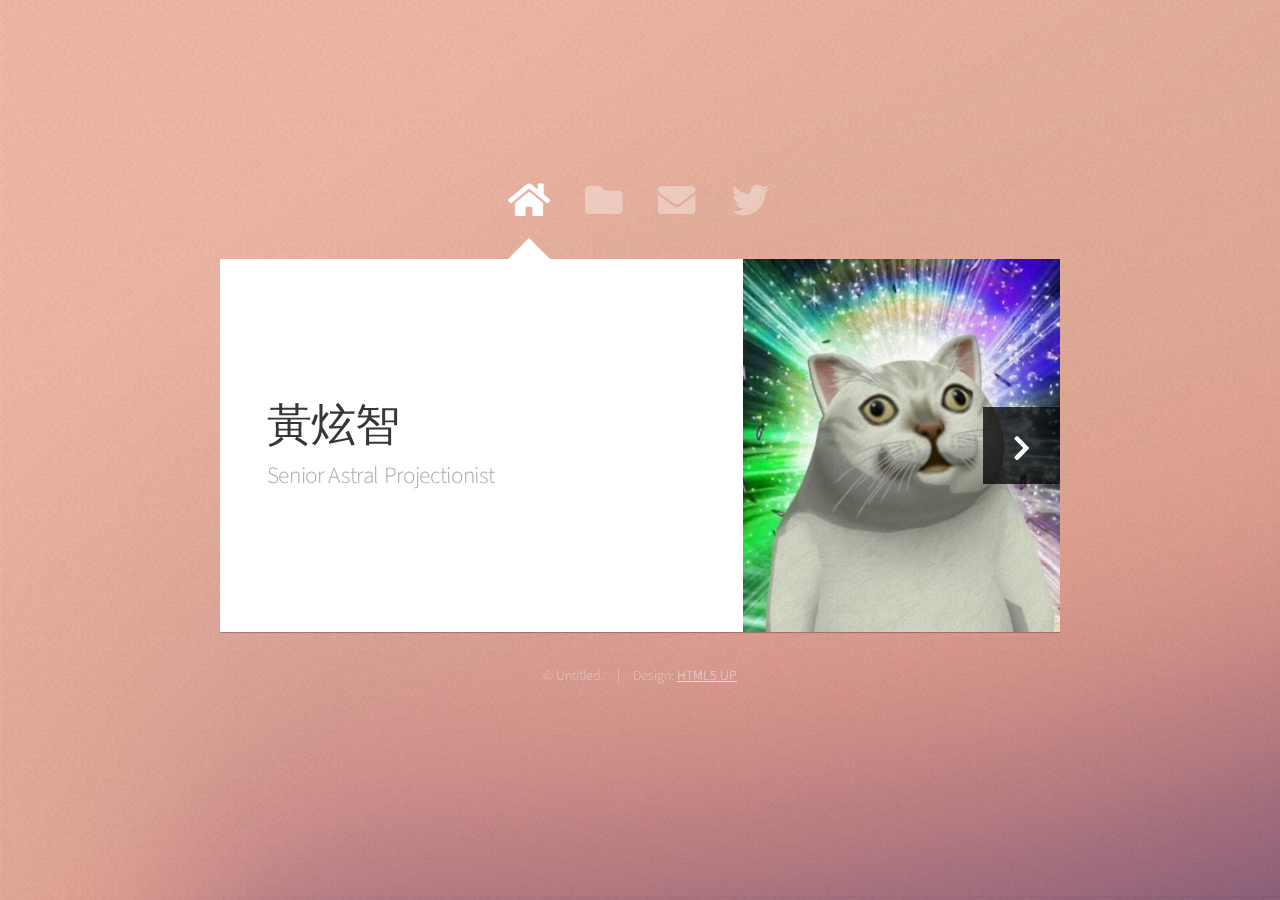
==== profile/index.html @ 64b58945 "First commit" ====
<!DOCTYPE HTML>
<html>
	<head>
		<title>Web Fundamentals Workshop</title>
		<meta charset="utf-8" />
		<meta name="viewport" content="width=device-width, initial-scale=1, user-scalable=no" />
		<link rel="stylesheet" href="assets/css/main.css" />
		<noscript><link rel="stylesheet" href="assets/css/noscript.css" /></noscript>
	</head>
	<body class="is-preload">

		<!-- Wrapper-->
			<div id="wrapper">

				<!-- Nav -->
					<nav id="nav">
						<a href="#" class="icon solid fa-home"><span>Home</span></a>
						<a href="#work" class="icon solid fa-folder"><span>Work</span></a>
						<a href="#contact" class="icon solid fa-envelope"><span>Contact</span></a>
						<a href="https://twitter.com/ajlkn" class="icon brands fa-twitter"><span>Twitter</span></a>
					</nav>

				<!-- Main -->
					<div id="main">

						<!-- Me -->
							<article id="home" class="panel intro">
								<header>
									<h1>黃炫智</h1>
									<p>Senior Astral Projectionist</p>
								</header>
								<a href="#work" class="jumplink pic">
									<span class="arrow icon solid fa-chevron-right"><span>See my work</span></span>
									<img src="images/a17e96b7884bba60c0a2cf9b27f8ee48.jpg" alt="" />
								</a>
							</article>

						<!-- Work -->
							<article id="work" class="panel">
								<header>
									<h2>Work</h2>
								</header>
								<p>
									Phasellus enim sapien, blandit ullamcorper elementum eu, condimentum eu elit.
									Vestibulum ante ipsum primis in faucibus orci luctus et ultrices posuere cubilia
									luctus elit eget interdum.
								</p>
								<section>
									<div class="row">
										<div class="col-4 col-6-medium col-12-small">
											<a href="https://1081322.github.io/Nate/HTML+CSS%E6%8E%92%E7%89%88%E7%B7%B4%E7%BF%92/#work" class="image fit"><img src="images/html1.png.jpg" alt=""></a>
										</div>
										<div class="col-4 col-6-medium col-12-small">
											<a href="https://1081322.github.io/Nate/%E6%99%9A%E9%A4%90%E5%90%83%E4%BB%80%E9%BA%BC/#work" class="image fit"><img src="images/diner.png.jpg" alt=""></a>
										</div>
										<div class="col-4 col-6-medium col-12-small">
											<a href="https://1081322.github.io/Nate/HTML+CSS%E6%8E%92%E7%89%88%E7%B7%B4%E7%BF%922/#work" class="image fit"><img src="images/html2.png.jpg" alt=""></a>
										</div>
										<div class="col-4 col-6-medium col-12-small">
											<a href="#" class="image fit"><img src="images/box.png.jpg" alt=""></a>
										</div>
										<div class="col-4 col-6-medium col-12-small">
											<a href="#" class="image fit"><img src="images/talk.png.jpg" alt=""></a>
										</div>
										<div class="col-4 col-6-medium col-12-small">
											<a href="https://1081322.github.io/Nate/css3%20animation/#work" class="image fit"><img src="images/car.png.jpg" alt=""></a>
										</div>										
									</div>
								</section>
							</article>

						<!-- Contact -->
							<article id="contact" class="panel">
								<header>
									<h2>Contact Me</h2>
								</header>
								<form action="#" method="post">
									<div>
										<div class="row">
											<div class="col-6 col-12-medium">
												<input type="text" name="name" placeholder="Name" />
											</div>
											<div class="col-6 col-12-medium">
												<input type="text" name="email" placeholder="Email" />
											</div>
											<div class="col-12">
												<input type="text" name="subject" placeholder="Subject" />
											</div>
											<div class="col-12">
												<textarea name="message" placeholder="Message" rows="6"></textarea>
											</div>
											<div class="col-12">
												<input type="submit" value="Send Message" />
											</div>
										</div>
									</div>
								</form>
							</article>

					</div>

				<!-- Footer -->
					<div id="footer">
						<ul class="copyright">
							<li>&copy; Untitled.</li><li>Design: <a href="http://html5up.net">HTML5 UP</a></li>
						</ul>
					</div>

			</div>

		<!-- Scripts -->
			<script src="assets/js/jquery.min.js"></script>
			<script src="assets/js/browser.min.js"></script>
			<script src="assets/js/breakpoints.min.js"></script>
			<script src="assets/js/util.js"></script>
			<script src="assets/js/main.js"></script>

	</body>
</html>
---- profile/assets/css/main.css ----
@import url("https://fonts.googleapis.com/css?family=Source+Sans+Pro:300,400,300italic,400italic");
@import url("fontawesome-all.min.css");

html, body, div, span, applet, object,
iframe, h1, h2, h3, h4, h5, h6, p, blockquote,
pre, a, abbr, acronym, address, big, cite,
code, del, dfn, em, img, ins, kbd, q, s, samp,
small, strike, strong, sub, sup, tt, var, b,
u, i, center, dl, dt, dd, ol, ul, li, fieldset,
form, label, legend, table, caption, tbody,
tfoot, thead, tr, th, td, article, aside,
canvas, details, embed, figure, figcaption,
footer, header, hgroup, menu, nav, output, ruby,
section, summary, time, mark, audio, video {
	margin: 0;
	padding: 0;
	border: 0;
	font-size: 100%;
	font: inherit;
	vertical-align: baseline;}

article, aside, details, figcaption, figure,
footer, header, hgroup, menu, nav, section {
	display: block;}

body {
	line-height: 1;
}

ol, ul {
	list-style: none;
}

blockquote, q {
	quotes: none;
}

	blockquote:before, blockquote:after, q:before, q:after {
		content: '';
		content: none;
	}

table {
	border-collapse: collapse;
	border-spacing: 0;
}

body {
	-webkit-text-size-adjust: none;
}

mark {
	background-color: transparent;
	color: inherit;
}

input::-moz-focus-inner {
	border: 0;
	padding: 0;
}

input, select, textarea {
	-moz-appearance: none;
	-webkit-appearance: none;
	-ms-appearance: none;
	appearance: none;
}

/* Row */

	.row {
		display: flex;
		flex-wrap: wrap;
		box-sizing: border-box;
		align-items: stretch;
	}

		.row > * {
			box-sizing: border-box;
		}

		.row.gtr-uniform > * > :last-child {
			margin-bottom: 0;
		}

		.row.aln-left {
			justify-content: flex-start;
		}

		.row.aln-center {
			justify-content: center;
		}

		.row.aln-right {
			justify-content: flex-end;
		}

		.row.aln-top {
			align-items: flex-start;
		}

		.row.aln-middle {
			align-items: center;
		}

		.row.aln-bottom {
			align-items: flex-end;
		}

		.row > .imp {
			order: -1;
		}

		.row > .col-1 {
			width: 8.33333%;
		}

		.row > .off-1 {
			margin-left: 8.33333%;
		}

		.row > .col-2 {
			width: 16.66667%;
		}

		.row > .off-2 {
			margin-left: 16.66667%;
		}

		.row > .col-3 {
			width: 25%;
		}

		.row > .off-3 {
			margin-left: 25%;
		}

		.row > .col-4 {
			width: 33.33333%;
		}

		.row > .off-4 {
			margin-left: 33.33333%;
		}

		.row > .col-5 {
			width: 41.66667%;
		}

		.row > .off-5 {
			margin-left: 41.66667%;
		}

		.row > .col-6 {
			width: 50%;
		}

		.row > .off-6 {
			margin-left: 50%;
		}

		.row > .col-7 {
			width: 58.33333%;
		}

		.row > .off-7 {
			margin-left: 58.33333%;
		}

		.row > .col-8 {
			width: 66.66667%;
		}

		.row > .off-8 {
			margin-left: 66.66667%;
		}

		.row > .col-9 {
			width: 75%;
		}

		.row > .off-9 {
			margin-left: 75%;
		}

		.row > .col-10 {
			width: 83.33333%;
		}

		.row > .off-10 {
			margin-left: 83.33333%;
		}

		.row > .col-11 {
			width: 91.66667%;
		}

		.row > .off-11 {
			margin-left: 91.66667%;
		}

		.row > .col-12 {
			width: 100%;
		}

		.row > .off-12 {
			margin-left: 100%;
		}

		.row.gtr-0 {
			margin-top: 0em;
			margin-left: 0em;
		}

			.row.gtr-0 > * {
				padding: 0em 0 0 0em;
			}

			.row.gtr-0.gtr-uniform {
				margin-top: 0em;
			}

				.row.gtr-0.gtr-uniform > * {
					padding-top: 0em;
				}

		.row.gtr-25 {
			margin-top: -0.3125em;
			margin-left: -0.3125em;
		}

			.row.gtr-25 > * {
				padding: 0.3125em 0 0 0.3125em;
			}

			.row.gtr-25.gtr-uniform {
				margin-top: -0.3125em;
			}

				.row.gtr-25.gtr-uniform > * {
					padding-top: 0.3125em;
				}

		.row.gtr-50 {
			margin-top: -0.625em;
			margin-left: -0.625em;
		}

			.row.gtr-50 > * {
				padding: 0.625em 0 0 0.625em;
			}

			.row.gtr-50.gtr-uniform {
				margin-top: -0.625em;
			}

				.row.gtr-50.gtr-uniform > * {
					padding-top: 0.625em;
				}

		.row {
			margin-top: -1.25em;
			margin-left: -1.25em;
		}

			.row > * {
				padding: 1.25em 0 0 1.25em;
			}

			.row.gtr-uniform {
				margin-top: -1.25em;
			}

				.row.gtr-uniform > * {
					padding-top: 1.25em;
				}

		.row.gtr-150 {
			margin-top: -1.875em;
			margin-left: -1.875em;
		}

			.row.gtr-150 > * {
				padding: 1.875em 0 0 1.875em;
			}

			.row.gtr-150.gtr-uniform {
				margin-top: -1.875em;
			}

				.row.gtr-150.gtr-uniform > * {
					padding-top: 1.875em;
				}

		.row.gtr-200 {
			margin-top: -2.5em;
			margin-left: -2.5em;
		}

			.row.gtr-200 > * {
				padding: 2.5em 0 0 2.5em;
			}

			.row.gtr-200.gtr-uniform {
				margin-top: -2.5em;
			}

				.row.gtr-200.gtr-uniform > * {
					padding-top: 2.5em;
				}

		@media screen and (max-width: 1680px) {

			.row {
				display: flex;
				flex-wrap: wrap;
				box-sizing: border-box;
				align-items: stretch;
			}

				.row > * {
					box-sizing: border-box;
				}

				.row.gtr-uniform > * > :last-child {
					margin-bottom: 0;
				}

				.row.aln-left {
					justify-content: flex-start;
				}

				.row.aln-center {
					justify-content: center;
				}

				.row.aln-right {
					justify-content: flex-end;
				}

				.row.aln-top {
					align-items: flex-start;
				}

				.row.aln-middle {
					align-items: center;
				}

				.row.aln-bottom {
					align-items: flex-end;
				}

				.row > .imp-xlarge {
					order: -1;
				}

				.row > .col-1-xlarge {
					width: 8.33333%;
				}

				.row > .off-1-xlarge {
					margin-left: 8.33333%;
				}

				.row > .col-2-xlarge {
					width: 16.66667%;
				}

				.row > .off-2-xlarge {
					margin-left: 16.66667%;
				}

				.row > .col-3-xlarge {
					width: 25%;
				}

				.row > .off-3-xlarge {
					margin-left: 25%;
				}

				.row > .col-4-xlarge {
					width: 33.33333%;
				}

				.row > .off-4-xlarge {
					margin-left: 33.33333%;
				}

				.row > .col-5-xlarge {
					width: 41.66667%;
				}

				.row > .off-5-xlarge {
					margin-left: 41.66667%;
				}

				.row > .col-6-xlarge {
					width: 50%;
				}

				.row > .off-6-xlarge {
					margin-left: 50%;
				}

				.row > .col-7-xlarge {
					width: 58.33333%;
				}

				.row > .off-7-xlarge {
					margin-left: 58.33333%;
				}

				.row > .col-8-xlarge {
					width: 66.66667%;
				}

				.row > .off-8-xlarge {
					margin-left: 66.66667%;
				}

				.row > .col-9-xlarge {
					width: 75%;
				}

				.row > .off-9-xlarge {
					margin-left: 75%;
				}

				.row > .col-10-xlarge {
					width: 83.33333%;
				}

				.row > .off-10-xlarge {
					margin-left: 83.33333%;
				}

				.row > .col-11-xlarge {
					width: 91.66667%;
				}

				.row > .off-11-xlarge {
					margin-left: 91.66667%;
				}

				.row > .col-12-xlarge {
					width: 100%;
				}

				.row > .off-12-xlarge {
					margin-left: 100%;
				}

				.row.gtr-0 {
					margin-top: 0em;
					margin-left: 0em;
				}

					.row.gtr-0 > * {
						padding: 0em 0 0 0em;
					}

					.row.gtr-0.gtr-uniform {
						margin-top: 0em;
					}

						.row.gtr-0.gtr-uniform > * {
							padding-top: 0em;
						}

				.row.gtr-25 {
					margin-top: -0.3125em;
					margin-left: -0.3125em;
				}

					.row.gtr-25 > * {
						padding: 0.3125em 0 0 0.3125em;
					}

					.row.gtr-25.gtr-uniform {
						margin-top: -0.3125em;
					}

						.row.gtr-25.gtr-uniform > * {
							padding-top: 0.3125em;
						}

				.row.gtr-50 {
					margin-top: -0.625em;
					margin-left: -0.625em;
				}

					.row.gtr-50 > * {
						padding: 0.625em 0 0 0.625em;
					}

					.row.gtr-50.gtr-uniform {
						margin-top: -0.625em;
					}

						.row.gtr-50.gtr-uniform > * {
							padding-top: 0.625em;
						}

				.row {
					margin-top: -1.25em;
					margin-left: -1.25em;
				}

					.row > * {
						padding: 1.25em 0 0 1.25em;
					}

					.row.gtr-uniform {
						margin-top: -1.25em;
					}

						.row.gtr-uniform > * {
							padding-top: 1.25em;
						}

				.row.gtr-150 {
					margin-top: -1.875em;
					margin-left: -1.875em;
				}

					.row.gtr-150 > * {
						padding: 1.875em 0 0 1.875em;
					}

					.row.gtr-150.gtr-uniform {
						margin-top: -1.875em;
					}

						.row.gtr-150.gtr-uniform > * {
							padding-top: 1.875em;
						}

				.row.gtr-200 {
					margin-top: -2.5em;
					margin-left: -2.5em;
				}

					.row.gtr-200 > * {
						padding: 2.5em 0 0 2.5em;
					}

					.row.gtr-200.gtr-uniform {
						margin-top: -2.5em;
					}

						.row.gtr-200.gtr-uniform > * {
							padding-top: 2.5em;
						}

		}

		@media screen and (max-width: 1280px) {

			.row {
				display: flex;
				flex-wrap: wrap;
				box-sizing: border-box;
				align-items: stretch;
			}

				.row > * {
					box-sizing: border-box;
				}

				.row.gtr-uniform > * > :last-child {
					margin-bottom: 0;
				}

				.row.aln-left {
					justify-content: flex-start;
				}

				.row.aln-center {
					justify-content: center;
				}

				.row.aln-right {
					justify-content: flex-end;
				}

				.row.aln-top {
					align-items: flex-start;
				}

				.row.aln-middle {
					align-items: center;
				}

				.row.aln-bottom {
					align-items: flex-end;
				}

				.row > .imp-large {
					order: -1;
				}

				.row > .col-1-large {
					width: 8.33333%;
				}

				.row > .off-1-large {
					margin-left: 8.33333%;
				}

				.row > .col-2-large {
					width: 16.66667%;
				}

				.row > .off-2-large {
					margin-left: 16.66667%;
				}

				.row > .col-3-large {
					width: 25%;
				}

				.row > .off-3-large {
					margin-left: 25%;
				}

				.row > .col-4-large {
					width: 33.33333%;
				}

				.row > .off-4-large {
					margin-left: 33.33333%;
				}

				.row > .col-5-large {
					width: 41.66667%;
				}

				.row > .off-5-large {
					margin-left: 41.66667%;
				}

				.row > .col-6-large {
					width: 50%;
				}

				.row > .off-6-large {
					margin-left: 50%;
				}

				.row > .col-7-large {
					width: 58.33333%;
				}

				.row > .off-7-large {
					margin-left: 58.33333%;
				}

				.row > .col-8-large {
					width: 66.66667%;
				}

				.row > .off-8-large {
					margin-left: 66.66667%;
				}

				.row > .col-9-large {
					width: 75%;
				}

				.row > .off-9-large {
					margin-left: 75%;
				}

				.row > .col-10-large {
					width: 83.33333%;
				}

				.row > .off-10-large {
					margin-left: 83.33333%;
				}

				.row > .col-11-large {
					width: 91.66667%;
				}

				.row > .off-11-large {
					margin-left: 91.66667%;
				}

				.row > .col-12-large {
					width: 100%;
				}

				.row > .off-12-large {
					margin-left: 100%;
				}

				.row.gtr-0 {
					margin-top: 0em;
					margin-left: 0em;
				}

					.row.gtr-0 > * {
						padding: 0em 0 0 0em;
					}

					.row.gtr-0.gtr-uniform {
						margin-top: 0em;
					}

						.row.gtr-0.gtr-uniform > * {
							padding-top: 0em;
						}

				.row.gtr-25 {
					margin-top: -0.3125em;
					margin-left: -0.3125em;
				}

					.row.gtr-25 > * {
						padding: 0.3125em 0 0 0.3125em;
					}

					.row.gtr-25.gtr-uniform {
						margin-top: -0.3125em;
					}

						.row.gtr-25.gtr-uniform > * {
							padding-top: 0.3125em;
						}

				.row.gtr-50 {
					margin-top: -0.625em;
					margin-left: -0.625em;
				}

					.row.gtr-50 > * {
						padding: 0.625em 0 0 0.625em;
					}

					.row.gtr-50.gtr-uniform {
						margin-top: -0.625em;
					}

						.row.gtr-50.gtr-uniform > * {
							padding-top: 0.625em;
						}

				.row {
					margin-top: -1.25em;
					margin-left: -1.25em;
				}

					.row > * {
						padding: 1.25em 0 0 1.25em;
					}

					.row.gtr-uniform {
						margin-top: -1.25em;
					}

						.row.gtr-uniform > * {
							padding-top: 1.25em;
						}

				.row.gtr-150 {
					margin-top: -1.875em;
					margin-left: -1.875em;
				}

					.row.gtr-150 > * {
						padding: 1.875em 0 0 1.875em;
					}

					.row.gtr-150.gtr-uniform {
						margin-top: -1.875em;
					}

						.row.gtr-150.gtr-uniform > * {
							padding-top: 1.875em;
						}

				.row.gtr-200 {
					margin-top: -2.5em;
					margin-left: -2.5em;
				}

					.row.gtr-200 > * {
						padding: 2.5em 0 0 2.5em;
					}

					.row.gtr-200.gtr-uniform {
						margin-top: -2.5em;
					}

						.row.gtr-200.gtr-uniform > * {
							padding-top: 2.5em;
						}

		}

		@media screen and (max-width: 980px) {

			.row {
				display: flex;
				flex-wrap: wrap;
				box-sizing: border-box;
				align-items: stretch;
			}

				.row > * {
					box-sizing: border-box;
				}

				.row.gtr-uniform > * > :last-child {
					margin-bottom: 0;
				}

				.row.aln-left {
					justify-content: flex-start;
				}

				.row.aln-center {
					justify-content: center;
				}

				.row.aln-right {
					justify-content: flex-end;
				}

				.row.aln-top {
					align-items: flex-start;
				}

				.row.aln-middle {
					align-items: center;
				}

				.row.aln-bottom {
					align-items: flex-end;
				}

				.row > .imp-medium {
					order: -1;
				}

				.row > .col-1-medium {
					width: 8.33333%;
				}

				.row > .off-1-medium {
					margin-left: 8.33333%;
				}

				.row > .col-2-medium {
					width: 16.66667%;
				}

				.row > .off-2-medium {
					margin-left: 16.66667%;
				}

				.row > .col-3-medium {
					width: 25%;
				}

				.row > .off-3-medium {
					margin-left: 25%;
				}

				.row > .col-4-medium {
					width: 33.33333%;
				}

				.row > .off-4-medium {
					margin-left: 33.33333%;
				}

				.row > .col-5-medium {
					width: 41.66667%;
				}

				.row > .off-5-medium {
					margin-left: 41.66667%;
				}

				.row > .col-6-medium {
					width: 50%;
				}

				.row > .off-6-medium {
					margin-left: 50%;
				}

				.row > .col-7-medium {
					width: 58.33333%;
				}

				.row > .off-7-medium {
					margin-left: 58.33333%;
				}

				.row > .col-8-medium {
					width: 66.66667%;
				}

				.row > .off-8-medium {
					margin-left: 66.66667%;
				}

				.row > .col-9-medium {
					width: 75%;
				}

				.row > .off-9-medium {
					margin-left: 75%;
				}

				.row > .col-10-medium {
					width: 83.33333%;
				}

				.row > .off-10-medium {
					margin-left: 83.33333%;
				}

				.row > .col-11-medium {
					width: 91.66667%;
				}

				.row > .off-11-medium {
					margin-left: 91.66667%;
				}

				.row > .col-12-medium {
					width: 100%;
				}

				.row > .off-12-medium {
					margin-left: 100%;
				}

				.row.gtr-0 {
					margin-top: 0em;
					margin-left: 0em;
				}

					.row.gtr-0 > * {
						padding: 0em 0 0 0em;
					}

					.row.gtr-0.gtr-uniform {
						margin-top: 0em;
					}

						.row.gtr-0.gtr-uniform > * {
							padding-top: 0em;
						}

				.row.gtr-25 {
					margin-top: -0.3125em;
					margin-left: -0.3125em;
				}

					.row.gtr-25 > * {
						padding: 0.3125em 0 0 0.3125em;
					}

					.row.gtr-25.gtr-uniform {
						margin-top: -0.3125em;
					}

						.row.gtr-25.gtr-uniform > * {
							padding-top: 0.3125em;
						}

				.row.gtr-50 {
					margin-top: -0.625em;
					margin-left: -0.625em;
				}

					.row.gtr-50 > * {
						padding: 0.625em 0 0 0.625em;
					}

					.row.gtr-50.gtr-uniform {
						margin-top: -0.625em;
					}

						.row.gtr-50.gtr-uniform > * {
							padding-top: 0.625em;
						}

				.row {
					margin-top: -1.25em;
					margin-left: -1.25em;
				}

					.row > * {
						padding: 1.25em 0 0 1.25em;
					}

					.row.gtr-uniform {
						margin-top: -1.25em;
					}

						.row.gtr-uniform > * {
							padding-top: 1.25em;
						}

				.row.gtr-150 {
					margin-top: -1.875em;
					margin-left: -1.875em;
				}

					.row.gtr-150 > * {
						padding: 1.875em 0 0 1.875em;
					}

					.row.gtr-150.gtr-uniform {
						margin-top: -1.875em;
					}

						.row.gtr-150.gtr-uniform > * {
							padding-top: 1.875em;
						}

				.row.gtr-200 {
					margin-top: -2.5em;
					margin-left: -2.5em;
				}

					.row.gtr-200 > * {
						padding: 2.5em 0 0 2.5em;
					}

					.row.gtr-200.gtr-uniform {
						margin-top: -2.5em;
					}

						.row.gtr-200.gtr-uniform > * {
							padding-top: 2.5em;
						}

		}

		@media screen and (max-width: 736px) {

			.row {
				display: flex;
				flex-wrap: wrap;
				box-sizing: border-box;
				align-items: stretch;
			}

				.row > * {
					box-sizing: border-box;
				}

				.row.gtr-uniform > * > :last-child {
					margin-bottom: 0;
				}

				.row.aln-left {
					justify-content: flex-start;
				}

				.row.aln-center {
					justify-content: center;
				}

				.row.aln-right {
					justify-content: flex-end;
				}

				.row.aln-top {
					align-items: flex-start;
				}

				.row.aln-middle {
					align-items: center;
				}

				.row.aln-bottom {
					align-items: flex-end;
				}

				.row > .imp-small {
					order: -1;
				}

				.row > .col-1-small {
					width: 8.33333%;
				}

				.row > .off-1-small {
					margin-left: 8.33333%;
				}

				.row > .col-2-small {
					width: 16.66667%;
				}

				.row > .off-2-small {
					margin-left: 16.66667%;
				}

				.row > .col-3-small {
					width: 25%;
				}

				.row > .off-3-small {
					margin-left: 25%;
				}

				.row > .col-4-small {
					width: 33.33333%;
				}

				.row > .off-4-small {
					margin-left: 33.33333%;
				}

				.row > .col-5-small {
					width: 41.66667%;
				}

				.row > .off-5-small {
					margin-left: 41.66667%;
				}

				.row > .col-6-small {
					width: 50%;
				}

				.row > .off-6-small {
					margin-left: 50%;
				}

				.row > .col-7-small {
					width: 58.33333%;
				}

				.row > .off-7-small {
					margin-left: 58.33333%;
				}

				.row > .col-8-small {
					width: 66.66667%;
				}

				.row > .off-8-small {
					margin-left: 66.66667%;
				}

				.row > .col-9-small {
					width: 75%;
				}

				.row > .off-9-small {
					margin-left: 75%;
				}

				.row > .col-10-small {
					width: 83.33333%;
				}

				.row > .off-10-small {
					margin-left: 83.33333%;
				}

				.row > .col-11-small {
					width: 91.66667%;
				}

				.row > .off-11-small {
					margin-left: 91.66667%;
				}

				.row > .col-12-small {
					width: 100%;
				}

				.row > .off-12-small {
					margin-left: 100%;
				}

				.row.gtr-0 {
					margin-top: 0em;
					margin-left: 0em;
				}

					.row.gtr-0 > * {
						padding: 0em 0 0 0em;
					}

					.row.gtr-0.gtr-uniform {
						margin-top: 0em;
					}

						.row.gtr-0.gtr-uniform > * {
							padding-top: 0em;
						}

				.row.gtr-25 {
					margin-top: -0.3125em;
					margin-left: -0.3125em;
				}

					.row.gtr-25 > * {
						padding: 0.3125em 0 0 0.3125em;
					}

					.row.gtr-25.gtr-uniform {
						margin-top: -0.3125em;
					}

						.row.gtr-25.gtr-uniform > * {
							padding-top: 0.3125em;
						}

				.row.gtr-50 {
					margin-top: -0.625em;
					margin-left: -0.625em;
				}

					.row.gtr-50 > * {
						padding: 0.625em 0 0 0.625em;
					}

					.row.gtr-50.gtr-uniform {
						margin-top: -0.625em;
					}

						.row.gtr-50.gtr-uniform > * {
							padding-top: 0.625em;
						}

				.row {
					margin-top: -1.25em;
					margin-left: -1.25em;
				}

					.row > * {
						padding: 1.25em 0 0 1.25em;
					}

					.row.gtr-uniform {
						margin-top: -1.25em;
					}

						.row.gtr-uniform > * {
							padding-top: 1.25em;
						}

				.row.gtr-150 {
					margin-top: -1.875em;
					margin-left: -1.875em;
				}

					.row.gtr-150 > * {
						padding: 1.875em 0 0 1.875em;
					}

					.row.gtr-150.gtr-uniform {
						margin-top: -1.875em;
					}

						.row.gtr-150.gtr-uniform > * {
							padding-top: 1.875em;
						}

				.row.gtr-200 {
					margin-top: -2.5em;
					margin-left: -2.5em;
				}

					.row.gtr-200 > * {
						padding: 2.5em 0 0 2.5em;
					}

					.row.gtr-200.gtr-uniform {
						margin-top: -2.5em;
					}

						.row.gtr-200.gtr-uniform > * {
							padding-top: 2.5em;
						}

		}

/* Basic */

	html {
		box-sizing: border-box;
	}

	*, *:before, *:after {
		box-sizing: inherit;
	}

	body {
		background-image: url("images/overlay.png"), url("images/bg.jpg");
		background-repeat: repeat, no-repeat;
		background-size: auto, 100% 100%;
		background-attachment: fixed;
		overflow-y: scroll;
	}

		body.is-preload *, body.is-preload *:before, body.is-preload *:after {
			-moz-animation: none !important;
			-webkit-animation: none !important;
			-ms-animation: none !important;
			animation: none !important;
			-moz-transition: none !important;
			-webkit-transition: none !important;
			-ms-transition: none !important;
			transition: none !important;
		}

	body, input, textarea, select {
		font-family: 'Source Sans Pro', sans-serif;
		font-weight: 300;
		color: #777777;
		font-size: 20pt;
		line-height: 1.75em;
	}

		@media screen and (max-width: 1680px) {

			body, input, textarea, select {
				font-size: 15pt;
			}

		}

		@media screen and (max-width: 1280px) {

			body, input, textarea, select {
				font-size: 14pt;
			}

		}

		@media screen and (max-width: 736px) {

			body, input, textarea, select {
				font-size: 12pt;
			}

		}

		@media screen and (max-width: 360px) {

			body, input, textarea, select {
				font-size: 11pt;
			}

		}

	strong, b, h1, h2, h3, h4, h5, h6 {
		font-weight: 400;
		color: #363636;
	}

	h1 {
		font-size: 2.4em;
		letter-spacing: -0.015em;
	}

	h2 {
		font-size: 1.8em;
		letter-spacing: -0.015em;
	}

	h3, h4, h5, h6 {
		font-size: 1.25em;
		letter-spacing: -0.015em;
	}

	@media screen and (max-width: 736px) {

		h1 {
			font-size: 1.75em;
		}

		h2 {
			font-size: 1.375em;
		}

		h3, h4, h5, h6 {
			font-size: 1em;
		}

	}

	blockquote {
		border-left: solid 0.5em #ddd;
		padding: 1em 0 1em 2em;
		font-style: italic;
	}

	em, i {
		font-style: italic;
	}

	hr {
		border: 0;
		border-top: solid 1px #ddd;
		padding: 1.5em 0 0 0;
		margin: 1.75em 0 0 0;
	}

	sub {
		position: relative;
		top: 0.5em;
		font-size: 0.8em;
	}

	sup {
		position: relative;
		top: -0.5em;
		font-size: 0.8em;
	}

	br.clear {
		clear: both;
	}

	p, ul, ol, dl, table, blockquote, form {
		margin-bottom: 2em;
	}

/* Table */

	table {
		width: 100%;
	}

		table.default tbody tr {
			border-bottom: solid 1px #f4f4f4;
		}

		table.default td {
			padding: 0.5em 1em 0.5em 1em;
		}

		table.default th {
			text-align: left;
			font-weight: 400;
			padding: 0.5em 1em 0.5em 1em;
		}

		table.default thead {
			border-bottom: solid 2px #f4f4f4;
		}

/* Form */

	form label {
		display: block;
		font-weight: 400;
		color: #363636;
		margin: 0 0 1em 0;
	}

	form input[type="text"],
	form input[type="email"],
	form input[type="password"],
	form select,
	form textarea {
		-webkit-appearance: none;
		border: 0;
		background: #f4f4f4;
		padding: 0.75em;
		width: 100%;
		-moz-transition: background-color .25s ease-in-out;
		-webkit-transition: background-color .25s ease-in-out;
		-ms-transition: background-color .25s ease-in-out;
		transition: background-color .25s ease-in-out;
	}

		form input[type="text"]:focus,
		form input[type="email"]:focus,
		form input[type="password"]:focus,
		form select:focus,
		form textarea:focus {
			background: #f8f8f8;
		}

	form input[type="text"],
	form input[type="email"],
	form input[type="password"],
	form select {
		line-height: 1.35em;
	}

	form ::-webkit-input-placeholder {
		color: #999;
	}

	form :-moz-placeholder {
		color: #999;
	}

	form ::-moz-placeholder {
		color: #999;
	}

	form :-ms-input-placeholder {
		color: #999;
	}

/* Section/Article */

	section, article {
		margin-bottom: 3em;
	}

		section > :last-child, section:last-child, article > :last-child, article:last-child {
			margin-bottom: 0;
		}

	header {
		margin: 0 0 1.5em 0;
	}

		header > p {
			margin: 0.5em 0 0 0;
			color: #aaa;
		}

		@media screen and (max-width: 736px) {

			header {
				margin: 0 0 1em 0;
			}

		}

/* Image */

	.image {
		display: inline-block;
	}

		.image img {
			display: block;
			width: 100%;
		}

		.image.fit {
			display: block;
			width: 100%;
		}

		.image.featured {
			display: block;
			width: 100%;
			margin: 0 0 2em 0;
		}

		.image.left {
			float: left;
			margin: 0 2em 2em 0;
		}

		.image.centered {
			display: block;
			margin: 0 0 2em 0;
		}

			.image.centered img {
				margin: 0 auto;
				width: auto;
			}

/* Button */

	input[type="button"],
	input[type="submit"],
	input[type="reset"],
	button,
	.button {
		-moz-transition: background-color .25s ease-in-out;
		-webkit-transition: background-color .25s ease-in-out;
		-ms-transition: background-color .25s ease-in-out;
		transition: background-color .25s ease-in-out;
		-webkit-appearance: none;
		display: inline-block;
		background-color: #222222;
		color: #ffffff;
		border: 0;
		cursor: pointer;
		outline: 0;
		padding: 0.7em 1.5em 0.7em 1.5em;
	}

		input[type="button"]:hover,
		input[type="submit"]:hover,
		input[type="reset"]:hover,
		button:hover,
		.button:hover {
			background-color: #333333;
		}

		input[type="button"]:active,
		input[type="submit"]:active,
		input[type="reset"]:active,
		button:active,
		.button:active {
			background-color: #444444;
		}

		input[type="button"].alt,
		input[type="submit"].alt,
		input[type="reset"].alt,
		button.alt,
		.button.alt {
			background-color: #777777;
		}

			input[type="button"].alt:hover,
			input[type="submit"].alt:hover,
			input[type="reset"].alt:hover,
			button.alt:hover,
			.button.alt:hover {
				background-color: #888888;
			}

			input[type="button"].alt:active,
			input[type="submit"].alt:active,
			input[type="reset"].alt:active,
			button.alt:active,
			.button.alt:active {
				background-color: #999999;
			}

		input[type="button"].small,
		input[type="submit"].small,
		input[type="reset"].small,
		button.small,
		.button.small {
			font-size: 0.75em;
		}

		input[type="button"].large,
		input[type="submit"].large,
		input[type="reset"].large,
		button.large,
		.button.large {
			font-size: 1.25em;
			padding: 0.5em 1.25em 0.5em 1.25em;
		}

		input[type="button"].xlarge,
		input[type="submit"].xlarge,
		input[type="reset"].xlarge,
		button.xlarge,
		.button.xlarge {
			font-size: 1.5em;
			padding: 0.5em 1.25em 0.5em 1.25em;
		}

		@media screen and (max-width: 736px) {

			input[type="button"],
			input[type="submit"],
			input[type="reset"],
			button,
			.button {
				width: 100%;
			}

		}

/* List */

	ul {
		list-style: disc;
		padding-left: 1em;
	}

		ul li {
			padding-left: 0.5em;
		}

	ol {
		list-style: decimal;
		padding-left: 1.25em;
	}

		ol li {
			padding-left: 0.25em;
		}

/* Actions */

	ul.actions {
		list-style: none;
		padding-left: 0;
	}

		ul.actions li {
			display: inline-block;
			padding-left: 0;
			margin: 0 0 0 0.5em;
		}

			ul.actions li:first-child {
				margin-left: 0;
			}

		@media screen and (max-width: 736px) {

			ul.actions li {
				display: block;
				margin: 0.75em 0 0 0;
			}

				ul.actions li:first-child {
					margin-top: 0;
				}

		}

/* Icons */

	.icon {
		text-decoration: none;
		position: relative;
		text-decoration: none;
	}

		.icon:before {
			-moz-osx-font-smoothing: grayscale;
			-webkit-font-smoothing: antialiased;
			display: inline-block;
			font-style: normal;
			font-variant: normal;
			text-rendering: auto;
			line-height: 1;
			text-transform: none !important;
			font-family: 'Font Awesome 5 Free';
			font-weight: 400;
		}

		.icon.solid:before {
			font-weight: 900;
		}

		.icon.brands:before {
			font-family: 'Font Awesome 5 Brands';
		}

		.icon:before {
			line-height: inherit;
		}

		.icon > .label {
			display: none;
		}

/* Nav */

	#nav {
		text-align: center;
		height: 4.25em;
		cursor: default;
	}

		#nav a {
			position: relative;
			display: inline-block;
			color: #ffffff;
			width: 1em;
			height: 1em;
			line-height: 0.9em;
			font-size: 2.5em;
			margin: 0 0.25em 0 0.25em;
			opacity: 0.35;
			outline: 0;
			-moz-transition: opacity .25s ease-in-out;
			-webkit-transition: opacity .25s ease-in-out;
			-ms-transition: opacity .25s ease-in-out;
			transition: opacity .25s ease-in-out;
		}

			#nav a.icon:before {
				padding-right: 0;
			}

			#nav a:before {
				font-size: 0.8em;
			}

			#nav a:after {
				content: '';
				display: block;
				position: absolute;
				left: 50%;
				bottom: -0.75em;
				margin-left: -0.5em;
				border-bottom: solid 0em #ffffff;
				border-left: solid 0.5em transparent;
				border-right: solid 0.5em transparent;
				-moz-transition: border-bottom-width .25s ease-in-out;
				-webkit-transition: border-bottom-width .25s ease-in-out;
				-ms-transition: border-bottom-width .25s ease-in-out;
				transition: border-bottom-width .25s ease-in-out;
			}

			#nav a span {
				display: block;
				position: absolute;
				background: #222222;
				color: #ffffff;
				top: -2.75em;
				font-size: 0.3em;
				height: 2.25em;
				line-height: 2.25em;
				left: 50%;
				opacity: 0;
				-moz-transition: opacity .25s ease-in-out;
				-webkit-transition: opacity .25s ease-in-out;
				-ms-transition: opacity .25s ease-in-out;
				transition: opacity .25s ease-in-out;
				width: 5.5em;
				margin-left: -2.75em;
			}

				#nav a span:after {
					content: '';
					display: block;
					position: absolute;
					bottom: -0.4em;
					left: 50%;
					margin-left: -0.6em;
					border-top: solid 0.6em #222222;
					border-left: solid 0.6em transparent;
					border-right: solid 0.6em transparent;
				}

			#nav a:hover {
				opacity: 1.0;
			}

				#nav a:hover span {
					opacity: 1.0;
				}

			#nav a.active {
				opacity: 1.0;
			}

				#nav a.active:after {
					border-bottom-width: 0.5em;
				}

		@media screen and (max-width: 980px) {

			#nav a span {
				display: none;
			}

		}

/* Wrapper */

	#wrapper {
		width: 45em;
		margin: 0 auto;
		min-height: 100vh;
		max-width: 100%;
		padding: 4em 0;
		display: -moz-flex;
		display: -webkit-flex;
		display: -ms-flex;
		display: flex;
		-moz-flex-direction: column;
		-webkit-flex-direction: column;
		-ms-flex-direction: column;
		flex-direction: column;
		-moz-align-items: center;
		-webkit-align-items: center;
		-ms-align-items: center;
		align-items: center;
		-moz-justify-content: center;
		-webkit-justify-content: center;
		-ms-justify-content: center;
		justify-content: center;
		-moz-transition: opacity 1s ease-in-out;
		-webkit-transition: opacity 1s ease-in-out;
		-ms-transition: opacity 1s ease-in-out;
		transition: opacity 1s ease-in-out;
	}

		body.is-preload #wrapper {
			opacity: 0;
		}

		@media screen and (max-width: 1280px) {

			#wrapper {
				padding: 3em 0;
				max-width: calc(100% - 6em);
			}

		}

		@media screen and (max-width: 980px) {

			#wrapper {
				padding: 1.5em 0;
				max-width: calc(100% - 8em);
			}

		}

		@media screen and (max-width: 736px) {

			#wrapper {
				padding: 1em 0;
				max-width: calc(100% - 2em);
			}

		}

		@media screen and (max-width: 360px) {

			#wrapper {
				padding: 1em 0;
				max-width: 100%;
			}

		}

/* Main */

	#main {
		position: relative;
		overflow: hidden;
		width: 100%;
		background: #ffffff;
		box-shadow: 0px 1px 0px 0px rgba(0, 0, 0, 0.25);
		-moz-transition: min-height 0.5s ease-in-out, max-height 0.5s ease-in-out;
		-webkit-transition: min-height 0.5s ease-in-out, max-height 0.5s ease-in-out;
		-ms-transition: min-height 0.5s ease-in-out, max-height 0.5s ease-in-out;
		transition: min-height 0.5s ease-in-out, max-height 0.5s ease-in-out;
	}

		#main > .panel {
			-moz-transition: opacity 0.25s ease-in-out;
			-webkit-transition: opacity 0.25s ease-in-out;
			-ms-transition: opacity 0.25s ease-in-out;
			transition: opacity 0.25s ease-in-out;
			margin-bottom: 0;
			position: relative;
			padding: 3.5em 2.5em 2.5em 2.5em;
			width: 100%;
		}

			#main > .panel.inactive {
				opacity: 0;
			}

			@media screen and (max-width: 736px) {

				#main > .panel {
					padding: 2em 1.5em 1.5em 1.5em;
				}

			}

			#main > .panel.intro {
				padding: 0;
				height: 20em;
				display: -moz-flex;
				display: -webkit-flex;
				display: -ms-flex;
				display: flex;
				-moz-flex-direction: row;
				-webkit-flex-direction: row;
				-ms-flex-direction: row;
				flex-direction: row;
				-moz-align-items: center;
				-webkit-align-items: center;
				-ms-align-items: center;
				align-items: center;
			}

				#main > .panel.intro .pic {
					text-decoration: none;
					position: relative;
					-moz-flex-grow: 0;
					-webkit-flex-grow: 0;
					-ms-flex-grow: 0;
					flex-grow: 0;
					-moz-flex-shrink: 0;
					-webkit-flex-shrink: 0;
					-ms-flex-shrink: 0;
					flex-shrink: 0;
					width: 17em;
					height: 100%;
				}

					#main > .panel.intro .pic:before {
						content: '';
						position: absolute;
						top: 0;
						left: 0;
						background: url("images/overlay.png");
						width: 100%;
						height: 100%;
						z-index: 1;
					}

					#main > .panel.intro .pic img {
						position: relative;
						display: block;
						position: absolute;
						top: 0;
						left: 0;
						width: 100%;
						height: 100%;
						-moz-object-fit: cover;
						-webkit-object-fit: cover;
						-ms-object-fit: cover;
						object-fit: cover;
						-moz-object-position: center;
						-webkit-object-position: center;
						-ms-object-position: center;
						object-position: center;
					}

					#main > .panel.intro .pic .arrow {
						display: block;
						position: absolute;
						right: 0;
						top: 50%;
						margin-top: -1.375em;
						width: 2.75em;
						height: 2.75em;
						background: #000;
						background: rgba(0, 0, 0, 0.75);
						color: #ffffff;
						text-align: center;
						line-height: 2.75em;
						font-size: 1.5em;
						z-index: 1;
						-moz-transition: width .15s ease-in-out, padding-right .15s ease-in-out;
						-webkit-transition: width .15s ease-in-out, padding-right .15s ease-in-out;
						-ms-transition: width .15s ease-in-out, padding-right .15s ease-in-out;
						transition: width .15s ease-in-out, padding-right .15s ease-in-out;
					}

						#main > .panel.intro .pic .arrow:before {
							position: relative;
							padding-right: 0;
							top: 0.125em;
						}

						#main > .panel.intro .pic .arrow span {
							display: block;
							text-indent: -9999px;
						}

					#main > .panel.intro .pic:hover .arrow {
						width: 3em;
						padding-right: 0.25em;
					}

				#main > .panel.intro header {
					-moz-flex-grow: 1;
					-webkit-flex-grow: 1;
					-ms-flex-grow: 1;
					flex-grow: 1;
					-moz-flex-shrink: 1;
					-webkit-flex-shrink: 1;
					-ms-flex-shrink: 1;
					flex-shrink: 1;
					padding: 3.5em 2.5em;
					margin-bottom: 0;
					width: 100%;
				}

					#main > .panel.intro header h1 {
						line-height: 1.25em;
						margin-bottom: 0;
					}

					#main > .panel.intro header p {
						letter-spacing: -0.015em;
						font-size: 1.25em;
						margin: 0.25em 0 0 0;
					}

				@media screen and (max-width: 980px) {

					#main > .panel.intro {
						-moz-flex-direction: column;
						-webkit-flex-direction: column;
						-ms-flex-direction: column;
						flex-direction: column;
						height: auto;
					}

						#main > .panel.intro .pic {
							height: 25em;
							width: 100%;
						}

						#main > .panel.intro header {
							padding: 4em;
							text-align: center;
						}

				}

				@media screen and (max-width: 736px) {

					#main > .panel.intro .pic {
						height: 20em;
					}

					#main > .panel.intro header {
						padding: 2.75em 2em 2.5em 2em;
					}

						#main > .panel.intro header p {
							font-size: 1em;
							margin: 0.25em 0 0 0;
						}

				}

/* Footer */

	#footer {
		color: rgba(255, 255, 255, 0.45);
		text-align: center;
		padding: 2em 0 0 0;
		font-size: 0.75em;
	}

		#footer a {
			color: #ddd;
			color: rgba(255, 255, 255, 0.65);
			-moz-transition: color .25s ease-in-out;
			-webkit-transition: color .25s ease-in-out;
			-ms-transition: color .25s ease-in-out;
			transition: color .25s ease-in-out;
		}

			#footer a:hover {
				color: white;
			}

		#footer .copyright {
			list-style: none;
			padding-left: 0;
		}

			#footer .copyright li {
				display: inline-block;
				padding-left: 1em;
				margin-left: 1em;
				border-left: solid 1px rgba(255, 255, 255, 0.25);
				line-height: 1;
			}

				#footer .copyright li:first-child {
					padding-left: 0;
					margin-left: 0;
					border-left: 0;
				}

		@media screen and (max-width: 736px) {

			#footer .copyright li {
				padding-left: 0.5em;
				margin-left: 0.5em;
			}

		}
---- profile/assets/css/noscript.css ----
/* Wrapper */

	#wrapper {
		opacity: 1 !important;
	}

/* Nav */

	#nav a {
		opacity: 1.0;
	}

		#nav a:before, #nav a:after {
			display: none;
		}

		#nav a span {
			top: 0;
			opacity: 1.0;
		}

			#nav a span:after {
				display: none;
			}

/* Main */

	#main {
		background: none;
		box-shadow: none;
	}

		#main > .panel {
			background: #ffffff;
			margin-bottom: 2em;
		}

			#main > .panel:last-child {
				margin-bottom: 0;
			}
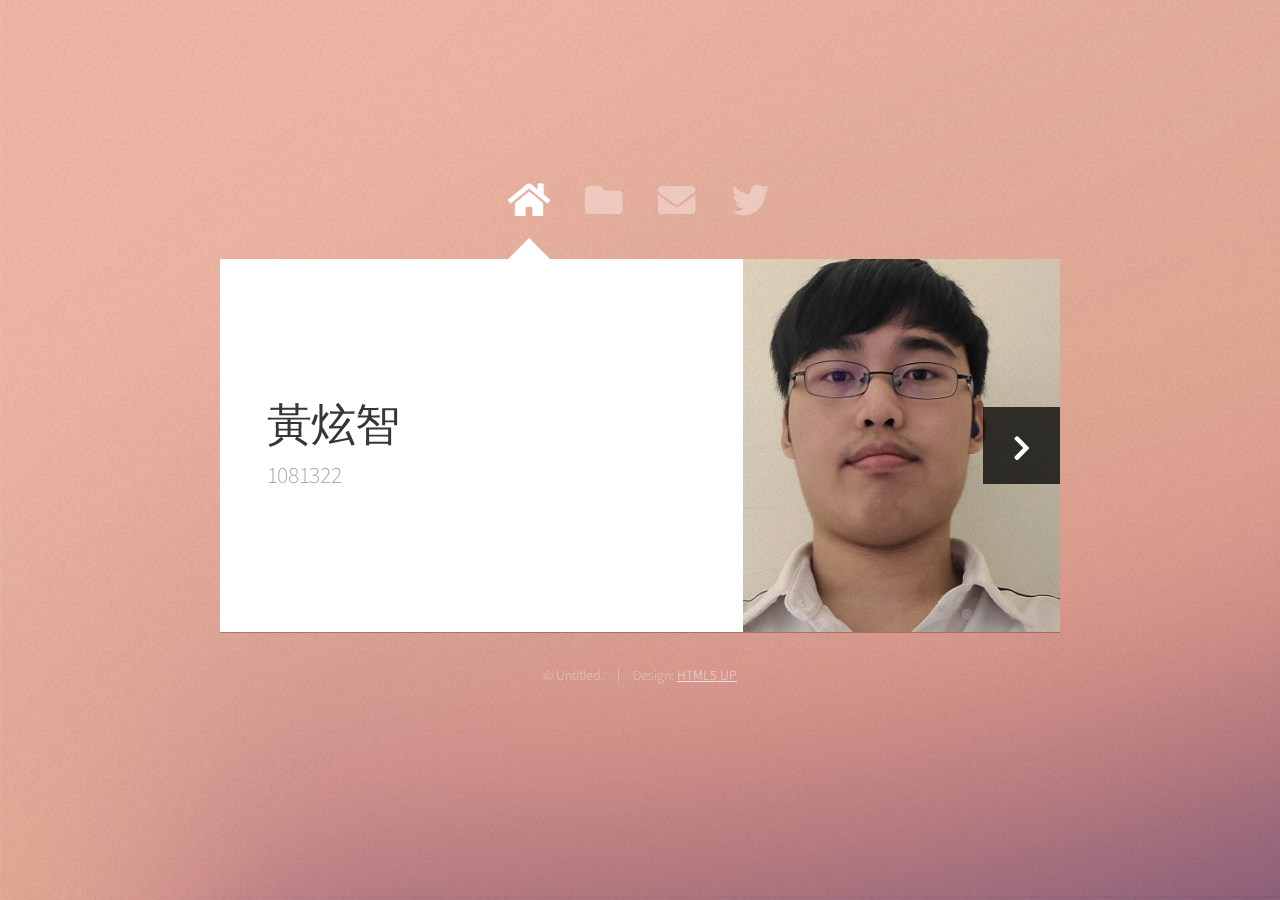
==== commit 7b39da0d: "First commit" ====
--- a/profile/index.html
+++ b/profile/index.html
@@ -27,11 +27,11 @@
 							<article id="home" class="panel intro">
 								<header>
 									<h1>黃炫智</h1>
-									<p>Senior Astral Projectionist</p>
+									<p>1081322</p>
 								</header>
 								<a href="#work" class="jumplink pic">
 									<span class="arrow icon solid fa-chevron-right"><span>See my work</span></span>
-									<img src="images/a17e96b7884bba60c0a2cf9b27f8ee48.jpg" alt="" />
+									<img src="images/20210424_131645.jpg" alt="" />
 								</a>
 							</article>
 
@@ -60,7 +60,7 @@
 											<a href="#" class="image fit"><img src="images/box.png.jpg" alt=""></a>
 										</div>
 										<div class="col-4 col-6-medium col-12-small">
-											<a href="#" class="image fit"><img src="images/talk.png.jpg" alt=""></a>
+											<a href="https://1081322.github.io/midreport/%E5%B0%8D%E8%A9%B1%E6%B3%A1%E6%B3%A1/" class="image fit"><img src="images/talk.png.jpg" alt=""></a>
 										</div>
 										<div class="col-4 col-6-medium col-12-small">
 											<a href="https://1081322.github.io/Nate/css3%20animation/#work" class="image fit"><img src="images/car.png.jpg" alt=""></a>
